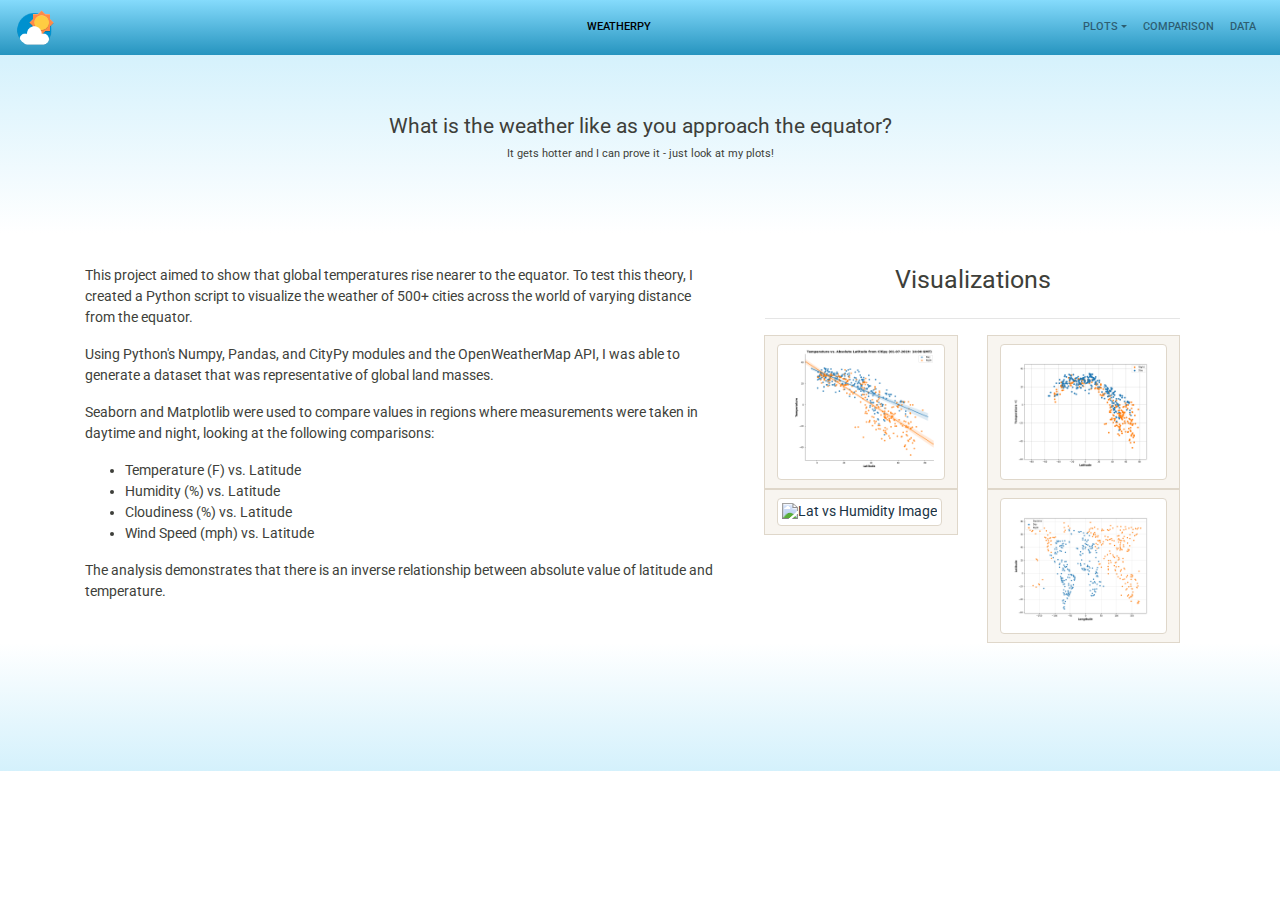
==== docs/index.html @ 298ac52f "fixed jumbo" ====
<!DOCTYPE html>
<html>

<head>
  <meta charset="UTF-8">
  <title>WeatherPy for the Web</title>
  <script src="https://code.jquery.com/jquery-3.3.1.slim.min.js" integrity="sha384-q8i/X+965DzO0rT7abK41JStQIAqVgRVzpbzo5smXKp4YfRvH+8abtTE1Pi6jizo" crossorigin="anonymous"></script>
  <script src="https://cdnjs.cloudflare.com/ajax/libs/popper.js/1.14.6/umd/popper.min.js" integrity="sha384-wHAiFfRlMFy6i5SRaxvfOCifBUQy1xHdJ/yoi7FRNXMRBu5WHdZYu1hA6ZOblgut" crossorigin="anonymous"></script>
  <script src="https://stackpath.bootstrapcdn.com/bootstrap/4.2.1/js/bootstrap.min.js" integrity="sha384-B0UglyR+jN6CkvvICOB2joaf5I4l3gm9GU6Hc1og6Ls7i6U/mkkaduKaBhlAXv9k" crossorigin="anonymous"></script>
  <link rel="stylesheet" href="bootstrap.css">
  <link rel="stylesheet" href="style.css">
  <link rel="stylesheet" href="_variables.css">
</head>


  <nav class="navbar navbar-expand-lg navbar-light navgrad fixed-top">
    <div class="ml-auto order-0 ml-auto">
      <a href="index.html"><img src="weather-icon.png" class="img-fluid rounded-circle" height="80" width="80" alt="WeatherPy logo"></a>
        <button class="navbar-toggler" type="button" data-toggle="collapse" data-target=".dual-collapse2">
            <span class="navbar-toggler-icon"></span>
        </button>
    </div>
      <div class="navbar-collapse collapse w-100 order-1 order-md-0 ml-auto">
          <ul class="navbar-nav ml-auto">
              <li class="nav-item active">
                  <a class="nav-link" href="index.html">WeatherPy</a>
              </li>
          </ul>
      </div>
      <div class="navbar-collapse collapse w-100 order-last dual-collapse2 mr-auto">
          <ul class="navbar-nav ml-auto">
            <li class="nav-item dropdown">
              <a class="nav-link dropdown-toggle dropdown-item:hover" data-toggle="dropdown"
              href="#" role="button" aria-haspopup="true" aria-expanded="false">Plots</a>
              <div class="dropdown-menu">
                <a class="dropdown-item" href="viz1.html">Temp vs. Abs. Latitude</a>
                <a class="dropdown-item" href="viz2.html">Temp vs. Real Latitude</a>
                <a class="dropdown-item" href="viz3.html">Humidity vs. Latitude</a>
                <a class="dropdown-item" href="viz4.html">Global summary</a>
                <div class="dropdown-divider"></div>
                  <a class="dropdown-item" href="index.html">Home</a>
              </div>
          </li>
          <li class="nav-item">
              <a class="nav-link" href="all-viz.html">Comparison</a>
          </li>
          <li class="nav-item">
              <a class="nav-link" href="data.html">Data</a>
          </li>
          </ul>
      </div>
  </nav>
<!-- THIS IS THE CONTENT PART -->
<body>
  <div class="jumbotron jumbotron-fluid jumbograd">
    <div class="container text-center p-t-3">
      <h4 class="large d-flex justify-content-center">
      What is the weather like as you approach the equator?
      </h4>
      <h4 class="small d-flex justify-content-center">
      It gets hotter and I can prove it - just look at my plots!
      </h4>
    </div>
  </div>

<div class="container">
  <div class="row">
    <div class="col-sm-12 col-md-7">
      <p>
        This project aimed to show that global temperatures rise nearer to the equator.
        To test this theory, I created a Python script to visualize the weather of 500+ cities
        across the world of varying distance from the equator.
          </p>
          <p>Using Python's Numpy, Pandas, and CityPy modules and the OpenWeatherMap API,
            I was able to generate a dataset that was representative of global land masses.</p>
      <p>
        Seaborn and Matplotlib were used to compare values in regions where
        measurements were taken in daytime and night, looking at the following comparisons:
      <ul>
        <li>
          Temperature (F) vs. Latitude</li>
        <li>
          Humidity (%) vs. Latitude
        </li>
        <li>
          Cloudiness (%) vs. Latitude
        </li>
        <li>
          Wind Speed (mph) vs. Latitude
        </li>
        </ul>
      <p>
        The analysis demonstrates that there is an inverse relationship between absolute value of latitude and temperature.
      </p>
    </div><!-- col -->
<!-- the sidebar -->
    <div class="col-sm-12 col-md-5">
      <div class="container">
        <div class="row">
            <div class="col-sm-12 d-flex justify-content-center">
              <h3>Visualizations</h3>
            </div>
          </div>
          <hr />
        <div class="row">
          <div class="col-md-6 col-sm-3"><a href="viz1.html" class="page-link">
            <img class="img-thumbnail" src="assets/temp-lat.png" alt="Abs Lat vs Temp Image"></a>
          </div>
          <div class="col-md-6 col-sm-3"><a href="viz2.html" class="page-link">
          <img class="img-thumbnail" src="assets/temp-real-lat.png" alt="Real Lat vs Temp Image"></a>
          </div>
          <div class="col-md-6 col-sm-3"><a href="viz3.html" class="page-link">
            <img class="img-thumbnail" src="assets/hum-lat.png" alt="Lat vs Humidity Image"></a>
          </div>
          <div class="col-md-6 col-sm-3"><a href="viz4.html" class="page-link">
            <img class="img-thumbnail" src="assets/randomness.png" alt="Randomness of cities Image"></a>
          </div>

        </div><!--row-->
      </div><!--container-->
    </div><!--col-->

    </div>
  </div>
  <!-- footer -->
<div class="jumbotron jumbotron-fluid jumbograd2"></div>
</body>

</html>
---- docs/style.css ----
.navgrad {
  background-image: linear-gradient(#85dbfc, #2694bf);
}
.jumbograd {
  background-image: linear-gradient(#d4f1fc, #fff);
}
.jumbograd2 {
  background-image: linear-gradient(#fff, #d4f1fc);
}
.navbar-collapse {
  justify-content: flex-end;
}

.box {
  min-height: 50px;
  padding: 5px;
  margin: 5px;
  font-weight: 800;
  color: #fff;
}

.skyblue {
  background: deepskyblue;
}

.purple {
  background: rebeccapurple;
}

.red {
  background: indianred;
}
body {
  margin-top: 50px;
}
table.dataTable thead .sorting:after,
table.dataTable thead .sorting:before,
table.dataTable thead .sorting_asc:after,
table.dataTable thead .sorting_asc:before,
table.dataTable thead .sorting_asc_disabled:after,
table.dataTable thead .sorting_asc_disabled:before,
table.dataTable thead .sorting_desc:after,
table.dataTable thead .sorting_desc:before,
table.dataTable thead .sorting_desc_disabled:after,
table.dataTable thead .sorting_desc_disabled:before {
  bottom: .5em;
}
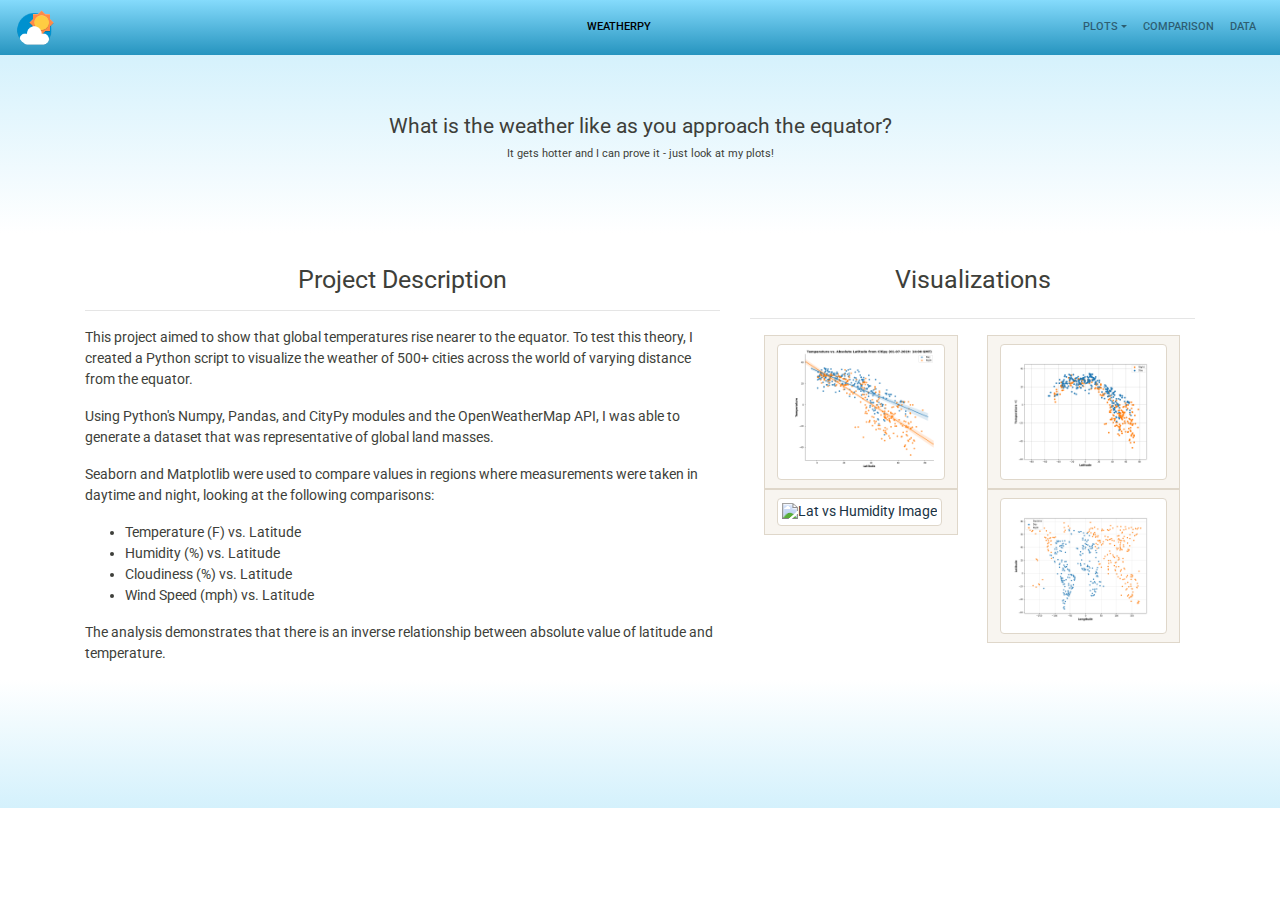
==== commit 5175685a: "fixed jumbotron for reals" ====
--- a/docs/index.html
+++ b/docs/index.html
@@ -1,8 +1,8 @@
 <!DOCTYPE html>
-<html>
+<html lang="en">
 
 <head>
-  <meta charset="UTF-8">
+  <meta charset="UTF-8" name="viewport" content="width=device-width, initial-scale=1.0">
   <title>WeatherPy for the Web</title>
   <script src="https://code.jquery.com/jquery-3.3.1.slim.min.js" integrity="sha384-q8i/X+965DzO0rT7abK41JStQIAqVgRVzpbzo5smXKp4YfRvH+8abtTE1Pi6jizo" crossorigin="anonymous"></script>
   <script src="https://cdnjs.cloudflare.com/ajax/libs/popper.js/1.14.6/umd/popper.min.js" integrity="sha384-wHAiFfRlMFy6i5SRaxvfOCifBUQy1xHdJ/yoi7FRNXMRBu5WHdZYu1hA6ZOblgut" crossorigin="anonymous"></script>
@@ -13,7 +13,7 @@
 </head>
 
 
-  <nav class="navbar navbar-expand-lg navbar-light navgrad fixed-top">
+  <nav class="navbar navbar-expand-lg navbar-light navgrad fixed-top clearfix">
     <div class="ml-auto order-0 ml-auto">
       <a href="index.html"><img src="weather-icon.png" class="img-fluid rounded-circle" height="80" width="80" alt="WeatherPy logo"></a>
         <button class="navbar-toggler" type="button" data-toggle="collapse" data-target=".dual-collapse2">
@@ -53,19 +53,25 @@
 <!-- THIS IS THE CONTENT PART -->
 <body>
   <div class="jumbotron jumbotron-fluid jumbograd">
-    <div class="container text-center p-t-3">
-      <h4 class="large d-flex justify-content-center">
-      What is the weather like as you approach the equator?
-      </h4>
-      <h4 class="small d-flex justify-content-center">
-      It gets hotter and I can prove it - just look at my plots!
-      </h4>
+    <div class="container">
+      <div class="row">
+        <div class="col-md-12">
+          <h4 class="text-center p-t-3 large d-flex justify-content-center">
+          What is the weather like as you approach the equator?
+          </h4>
+          <h4 class="small d-flex justify-content-center">
+          It gets hotter and I can prove it - just look at my plots!
+          </h4>
+        </div>
+      </div>
     </div>
   </div>
 
 <div class="container">
   <div class="row">
     <div class="col-sm-12 col-md-7">
+      <h3  class="d-flex justify-content-center">Project Description</h3>
+    <hr />
       <p>
         This project aimed to show that global temperatures rise nearer to the equator.
         To test this theory, I created a Python script to visualize the weather of 500+ cities
@@ -95,13 +101,11 @@
     </div><!-- col -->
 <!-- the sidebar -->
     <div class="col-sm-12 col-md-5">
-      <div class="container">
-        <div class="row">
             <div class="col-sm-12 d-flex justify-content-center">
               <h3>Visualizations</h3>
             </div>
-          </div>
           <hr />
+      <div class="container">
         <div class="row">
           <div class="col-md-6 col-sm-3"><a href="viz1.html" class="page-link">
             <img class="img-thumbnail" src="assets/temp-lat.png" alt="Abs Lat vs Temp Image"></a>
@@ -115,7 +119,6 @@
           <div class="col-md-6 col-sm-3"><a href="viz4.html" class="page-link">
             <img class="img-thumbnail" src="assets/randomness.png" alt="Randomness of cities Image"></a>
           </div>
-
         </div><!--row-->
       </div><!--container-->
     </div><!--col-->
--- a/docs/style.css
+++ b/docs/style.css
@@ -33,15 +33,7 @@
 body {
   margin-top: 50px;
 }
-table.dataTable thead .sorting:after,
-table.dataTable thead .sorting:before,
-table.dataTable thead .sorting_asc:after,
-table.dataTable thead .sorting_asc:before,
-table.dataTable thead .sorting_asc_disabled:after,
-table.dataTable thead .sorting_asc_disabled:before,
-table.dataTable thead .sorting_desc:after,
-table.dataTable thead .sorting_desc:before,
-table.dataTable thead .sorting_desc_disabled:after,
-table.dataTable thead .sorting_desc_disabled:before {
-  bottom: .5em;
-}
+@media (max-width: 576px) {
+  .jumbotron {
+    margin-top: 6rem;
+  }
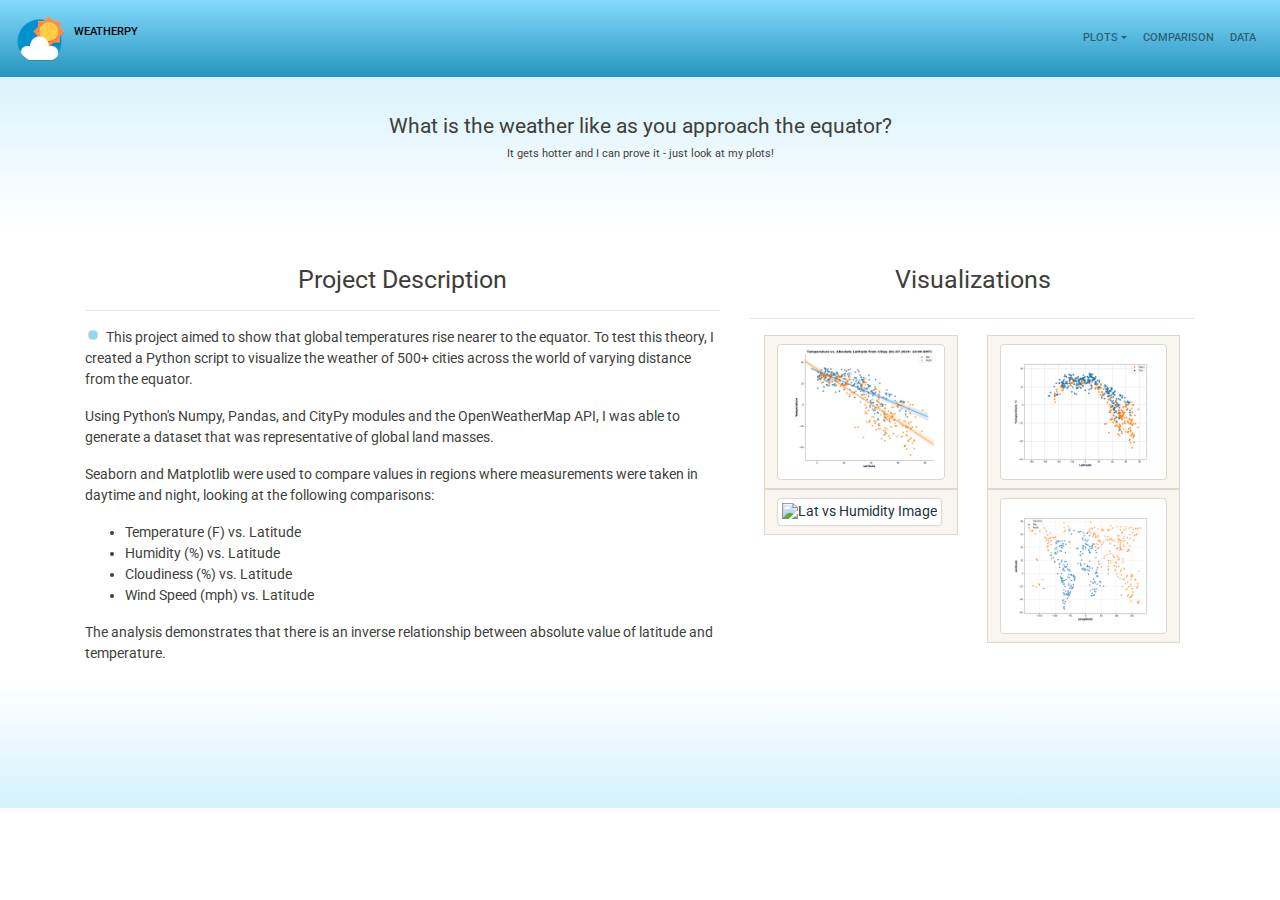
==== commit d33f954b: "fixed non-collapsing nav" ====
--- a/docs/index.html
+++ b/docs/index.html
@@ -7,49 +7,50 @@
   <script src="https://code.jquery.com/jquery-3.3.1.slim.min.js" integrity="sha384-q8i/X+965DzO0rT7abK41JStQIAqVgRVzpbzo5smXKp4YfRvH+8abtTE1Pi6jizo" crossorigin="anonymous"></script>
   <script src="https://cdnjs.cloudflare.com/ajax/libs/popper.js/1.14.6/umd/popper.min.js" integrity="sha384-wHAiFfRlMFy6i5SRaxvfOCifBUQy1xHdJ/yoi7FRNXMRBu5WHdZYu1hA6ZOblgut" crossorigin="anonymous"></script>
   <script src="https://stackpath.bootstrapcdn.com/bootstrap/4.2.1/js/bootstrap.min.js" integrity="sha384-B0UglyR+jN6CkvvICOB2joaf5I4l3gm9GU6Hc1og6Ls7i6U/mkkaduKaBhlAXv9k" crossorigin="anonymous"></script>
+  <link rel="stylesheet" href="https://use.fontawesome.com/releases/v5.7.1/css/all.css" integrity="sha384-fnmOCqbTlWIlj8LyTjo7mOUStjsKC4pOpQbqyi7RrhN7udi9RwhKkMHpvLbHG9Sr" crossorigin="anonymous">
   <link rel="stylesheet" href="bootstrap.css">
   <link rel="stylesheet" href="style.css">
   <link rel="stylesheet" href="_variables.css">
 </head>
 
-
-  <nav class="navbar navbar-expand-lg navbar-light navgrad fixed-top clearfix">
-    <div class="ml-auto order-0 ml-auto">
-      <a href="index.html"><img src="weather-icon.png" class="img-fluid rounded-circle" height="80" width="80" alt="WeatherPy logo"></a>
+<nav class="navbar navbar-expand-lg navbar-light navgrad fixed-top">
+  <!-- <div class="ml-auto order-first ml-auto"> -->
+  <div class="navbar-brand d-flex w-50 mr-auto">
+    <a href="index.html"><img src="weather-icon.png" class="img-fluid rounded-circle" height="50rem" width="50rem" alt="WeatherPy logo"></a>
+    <!-- <div class="navbar-collapse collapse w-100 order-first order-md-0 ml-auto">-->
+        <ul class="navbar-nav">
+            <li class="navbar-nav nav-item active">
+                <a class="nav-link" href="index.html">WeatherPy</a>
+            </li>
+        </ul>
+      </div>
         <button class="navbar-toggler" type="button" data-toggle="collapse" data-target=".dual-collapse2">
             <span class="navbar-toggler-icon"></span>
         </button>
     </div>
-      <div class="navbar-collapse collapse w-100 order-1 order-md-0 ml-auto">
-          <ul class="navbar-nav ml-auto">
-              <li class="nav-item active">
-                  <a class="nav-link" href="index.html">WeatherPy</a>
-              </li>
-          </ul>
-      </div>
-      <div class="navbar-collapse collapse w-100 order-last dual-collapse2 mr-auto">
-          <ul class="navbar-nav ml-auto">
-            <li class="nav-item dropdown">
-              <a class="nav-link dropdown-toggle dropdown-item:hover" data-toggle="dropdown"
-              href="#" role="button" aria-haspopup="true" aria-expanded="false">Plots</a>
-              <div class="dropdown-menu">
-                <a class="dropdown-item" href="viz1.html">Temp vs. Abs. Latitude</a>
-                <a class="dropdown-item" href="viz2.html">Temp vs. Real Latitude</a>
-                <a class="dropdown-item" href="viz3.html">Humidity vs. Latitude</a>
-                <a class="dropdown-item" href="viz4.html">Global summary</a>
-                <div class="dropdown-divider"></div>
-                  <a class="dropdown-item" href="index.html">Home</a>
-              </div>
-          </li>
-          <li class="nav-item">
-              <a class="nav-link" href="all-viz.html">Comparison</a>
-          </li>
-          <li class="nav-item">
-              <a class="nav-link" href="data.html">Data</a>
-          </li>
-          </ul>
-      </div>
-  </nav>
+    <div class="navbar-collapse collapse w-100 order-last dual-collapse2 mr-auto">
+        <ul class="navbar-nav ml-auto">
+          <li class="nav-item dropdown">
+            <a class="nav-link dropdown-toggle dropdown-item:hover" data-toggle="dropdown"
+            href="#" role="button" aria-haspopup="true" aria-expanded="false">Plots</a>
+            <div class="dropdown-menu">
+              <a class="dropdown-item" href="viz1.html">Temp vs. Abs. Latitude</a>
+              <a class="dropdown-item" href="viz2.html">Temp vs. Real Latitude</a>
+              <a class="dropdown-item" href="viz3.html">Humidity vs. Latitude</a>
+              <a class="dropdown-item" href="viz4.html">Global summary</a>
+              <div class="dropdown-divider"></div>
+                <a class="dropdown-item" href="index.html">Home</a>
+            </div>
+        </li>
+        <li class="nav-item">
+            <a class="nav-link" href="all-viz.html">Comparison</a>
+        </li>
+        <li class="nav-item">
+            <a class="nav-link" href="data.html">Data</a>
+        </li>
+        </ul>
+    </div>
+</nav>
 <!-- THIS IS THE CONTENT PART -->
 <body>
   <div class="jumbotron jumbotron-fluid jumbograd">
@@ -71,7 +72,7 @@
   <div class="row">
     <div class="col-sm-12 col-md-7">
       <h3  class="d-flex justify-content-center">Project Description</h3>
-    <hr />
+    <hr /><i class="fas fa-5x fa-globe img-inline float-left" height="100%" width="100%" alt="Cloud image"></i>
       <p>
         This project aimed to show that global temperatures rise nearer to the equator.
         To test this theory, I created a Python script to visualize the weather of 500+ cities
--- a/docs/style.css
+++ b/docs/style.css
@@ -11,25 +11,20 @@
   justify-content: flex-end;
 }
 
-.box {
-  min-height: 50px;
-  padding: 5px;
-  margin: 5px;
-  font-weight: 800;
-  color: #fff;
+.img-inline {
+  padding: 0.25rem;
+  background-color: #fff;
+  border: 1px solid #DFD7CA;
+  border-radius: 0.25rem;
+  margin: 0.2rem;
+  }
+.fa-globe {
+  margin-right: 0.5rem;
+  margin-bottom: 0.25rem;
+    background-color: #85dbfc;
+    color: #2694bf;
 }
 
-.skyblue {
-  background: deepskyblue;
-}
-
-.purple {
-  background: rebeccapurple;
-}
-
-.red {
-  background: indianred;
-}
 body {
   margin-top: 50px;
 }
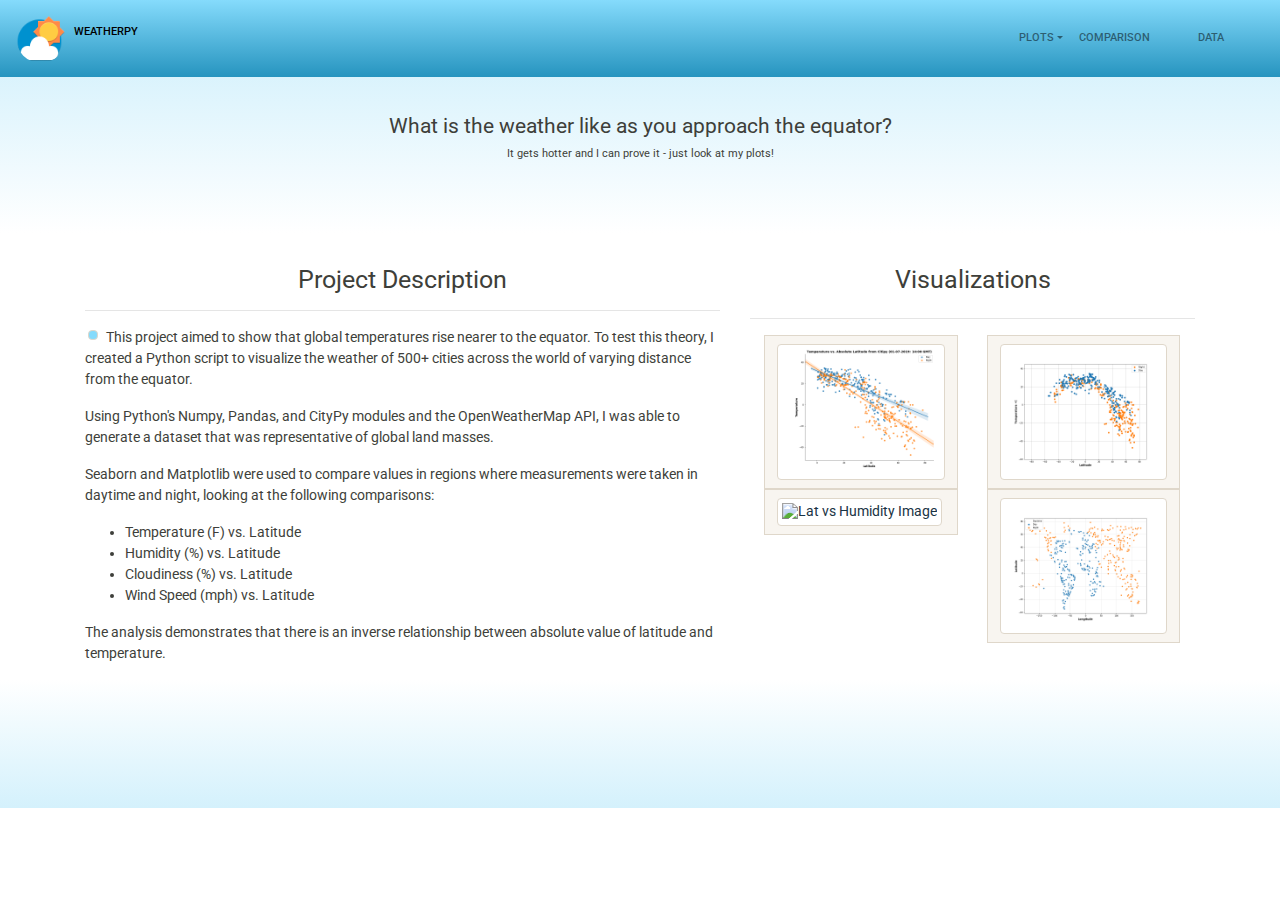
==== commit 961ef4d9: "another update" ====
--- a/docs/index.html
+++ b/docs/index.html
@@ -1,6 +1,5 @@
 <!DOCTYPE html>
 <html lang="en">
-
 <head>
   <meta charset="UTF-8" name="viewport" content="width=device-width, initial-scale=1.0">
   <title>WeatherPy for the Web</title>
@@ -11,46 +10,19 @@
   <link rel="stylesheet" href="bootstrap.css">
   <link rel="stylesheet" href="style.css">
   <link rel="stylesheet" href="_variables.css">
+  <script src="https://code.jquery.com/jquery-1.10.2.js"></script>
 </head>
+<!--Navigation bar-->
+<div id="nav-placeholder">
 
-<nav class="navbar navbar-expand-lg navbar-light navgrad fixed-top">
-  <!-- <div class="ml-auto order-first ml-auto"> -->
-  <div class="navbar-brand d-flex w-50 mr-auto">
-    <a href="index.html"><img src="weather-icon.png" class="img-fluid rounded-circle" height="50rem" width="50rem" alt="WeatherPy logo"></a>
-    <!-- <div class="navbar-collapse collapse w-100 order-first order-md-0 ml-auto">-->
-        <ul class="navbar-nav">
-            <li class="navbar-nav nav-item active">
-                <a class="nav-link" href="index.html">WeatherPy</a>
-            </li>
-        </ul>
-      </div>
-        <button class="navbar-toggler" type="button" data-toggle="collapse" data-target=".dual-collapse2">
-            <span class="navbar-toggler-icon"></span>
-        </button>
-    </div>
-    <div class="navbar-collapse collapse w-100 order-last dual-collapse2 mr-auto">
-        <ul class="navbar-nav ml-auto">
-          <li class="nav-item dropdown">
-            <a class="nav-link dropdown-toggle dropdown-item:hover" data-toggle="dropdown"
-            href="#" role="button" aria-haspopup="true" aria-expanded="false">Plots</a>
-            <div class="dropdown-menu">
-              <a class="dropdown-item" href="viz1.html">Temp vs. Abs. Latitude</a>
-              <a class="dropdown-item" href="viz2.html">Temp vs. Real Latitude</a>
-              <a class="dropdown-item" href="viz3.html">Humidity vs. Latitude</a>
-              <a class="dropdown-item" href="viz4.html">Global summary</a>
-              <div class="dropdown-divider"></div>
-                <a class="dropdown-item" href="index.html">Home</a>
-            </div>
-        </li>
-        <li class="nav-item">
-            <a class="nav-link" href="all-viz.html">Comparison</a>
-        </li>
-        <li class="nav-item">
-            <a class="nav-link" href="data.html">Data</a>
-        </li>
-        </ul>
-    </div>
-</nav>
+</div>
+
+<script>
+$(function(){
+  $("#nav-placeholder").load("nav.html");
+});
+</script>
+<!--end of Navigation bar-->
 <!-- THIS IS THE CONTENT PART -->
 <body>
   <div class="jumbotron jumbotron-fluid jumbograd">
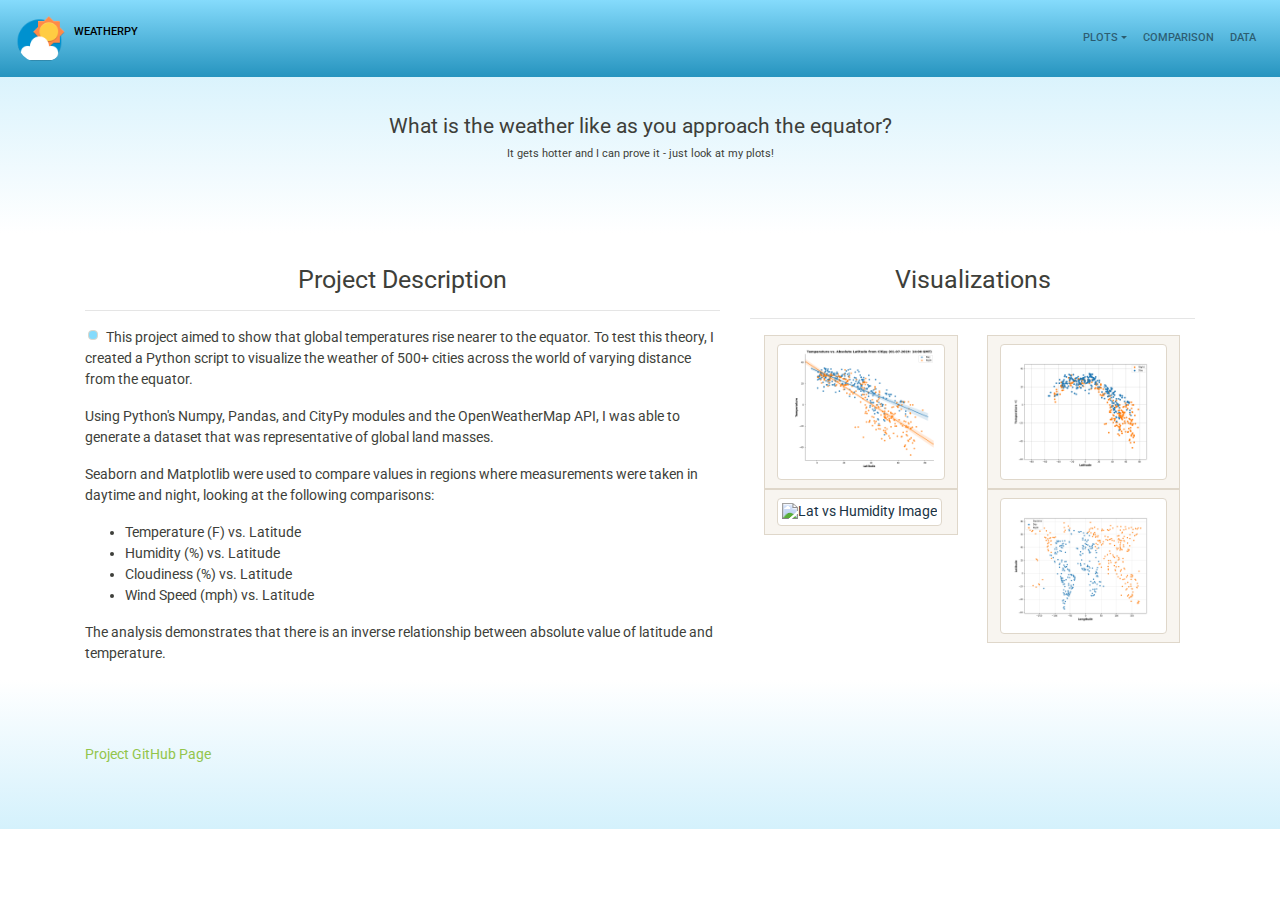
==== commit a2ec324c: "putting plot summary into viz pages and fixing unclosed div tags" ====
--- a/docs/index.html
+++ b/docs/index.html
@@ -10,18 +10,49 @@
   <link rel="stylesheet" href="bootstrap.css">
   <link rel="stylesheet" href="style.css">
   <link rel="stylesheet" href="_variables.css">
-  <script src="https://code.jquery.com/jquery-1.10.2.js"></script>
 </head>
-<!--Navigation bar-->
-<div id="nav-placeholder">
+<nav class="navbar navbar-expand-lg navbar-light navgrad fixed-top">
+  <!-- <div class="ml-auto order-first ml-auto"> -->
+  <div class="navbar-brand d-flex w-50 mr-auto">
+    <a href="index.html"><img src="weather-icon.png" class="img-fluid rounded-circle" height="50rem" width="50rem" alt="WeatherPy logo"></a>
+    <!-- <div class="navbar-collapse collapse w-100 order-first order-md-0 ml-auto">-->
+        <ul class="navbar-nav">
+            <li class="navbar-nav nav-item active">
+                <a class="nav-link" href="index.html">WeatherPy</a>
+            </li>
+        </ul>
+      </div>
+        <button class="navbar-toggler" type="button" data-toggle="collapse" data-target=".dual-collapse2">
+            <span class="navbar-toggler-icon"></span>
+        </button>
+    </div>
+    <div class="navbar-collapse collapse w-100 order-last dual-collapse2 mr-auto navbar-expand-sm">
+        <ul class="navbar-nav ml-auto">
+          <li class="nav-item dropdown">
+            <a class="nav-link dropdown-toggle dropdown-item:hover" data-toggle="dropdown"
+            href="#" role="button" aria-haspopup="true" aria-expanded="false">Plots</a>
+            <div class="dropdown-menu">
+              <a class="dropdown-item" href="viz1.html">Temp vs. Abs. Latitude</a>
+              <a class="dropdown-item" href="viz2.html">Temp vs. Real Latitude</a>
+              <a class="dropdown-item" href="viz3.html">Humidity vs. Latitude</a>
+              <a class="dropdown-item" href="viz4.html">Global summary</a>
+              <div class="dropdown-divider"></div>
+                <a class="dropdown-item" href="index.html">Home</a>
+            </div>
+        </li>
+        <li class="nav-item">
+            <a class="nav-link" href="all-viz.html">Comparison</a>
 
-</div>
+        </li>
+        <li class="nav-item">
+            <a class="nav-link" href="data.html">Data</a>
 
-<script>
-$(function(){
-  $("#nav-placeholder").load("nav.html");
-});
-</script>
+        </li>
+
+        </ul>
+    </div>
+</nav>
+
 <!--end of Navigation bar-->
 <!-- THIS IS THE CONTENT PART -->
 <body>
@@ -99,7 +130,14 @@
     </div>
   </div>
   <!-- footer -->
-<div class="jumbotron jumbotron-fluid jumbograd2"></div>
+<div class="jumbotron jumbotron-fluid jumbograd2">
+  <div class="container">
+    <div class="row">
+      <div class="col-md-12">
+      <span class="d-flex justify-content-left navbar-nav nav-item active"><a href="https://github.com/lweislo/API-Homework">Project GitHub Page</a></span></div>
+    </div>
+  </div>
+</div>
 </body>
 
 </html>
--- a/docs/style.css
+++ b/docs/style.css
@@ -24,11 +24,37 @@
     background-color: #85dbfc;
     color: #2694bf;
 }
+@mixin width {
+    width: auto !important;
+}
 
-body {
-  margin-top: 50px;
+table.table-fit {
+    width: auto !important;
+    table-layout: auto !important;
 }
+table.table-fit thead th, table.table-fit tfoot th {
+    width: auto !important;
+}
+table.table-fit tbody td, table.table-fit tfoot td {
+    width: auto !important;
+}
+#dtData {font-size: 0.75rem;}
+  body {
+    margin-top: 50px;
+  }
 @media (max-width: 576px) {
   .jumbotron {
-    margin-top: 6rem;
+    margin-top: 4.825rem;
   }
+    body {
+      margin-top: 20px;
+    }
+.nav > li.dropdown.open {
+    position: static;
+}
+.nav > li.dropdown.open .dropdown-menu {
+    display:table; width: 100%; text-align: center; left:0; right:0;
+}
+.dropdown-menu>li {
+    display: table-cell;
+}
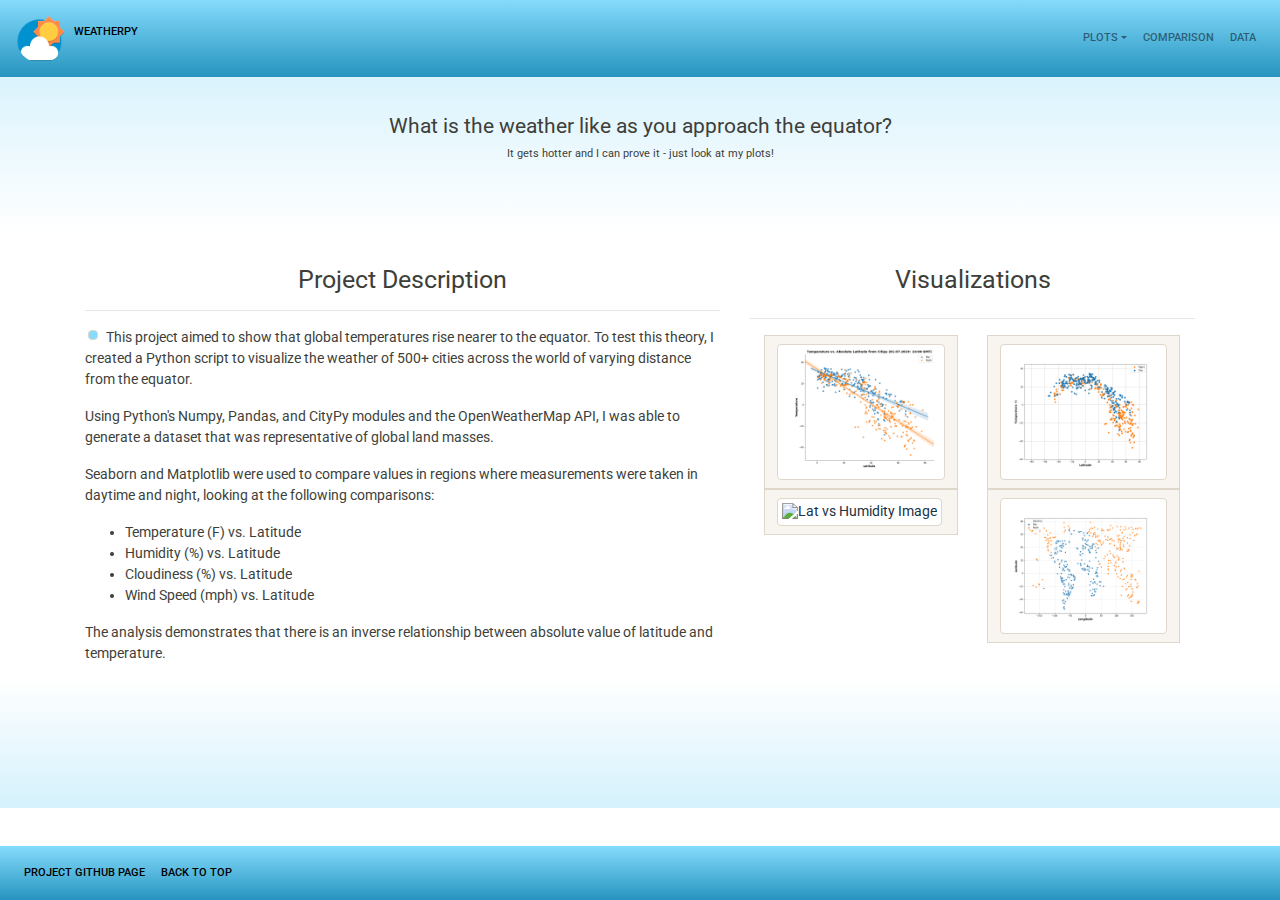
==== commit d77265d0: "Merge pull request #2 from lweislo/work" ====
--- a/docs/index.html
+++ b/docs/index.html
@@ -131,12 +131,16 @@
   </div>
   <!-- footer -->
 <div class="jumbotron jumbotron-fluid jumbograd2">
-  <div class="container">
-    <div class="row">
-      <div class="col-md-12">
-      <span class="d-flex justify-content-left navbar-nav nav-item active"><a href="https://github.com/lweislo/API-Homework">Project GitHub Page</a></span></div>
-    </div>
-  </div>
+
+      <nav class="navbar navbar-expand-lg navbar-light navgrad fixed-bottom">
+        <ul class="navbar-nav mr-auto">
+          <li class="navbar-nav nav-item active"><a href="https://github.com/lweislo/API-Homework" class="nav-link">Project GitHub Page</a>
+          </li>
+          <li class="navbar-nav nav-item active"><a href="#top" class="nav-link">Back to top</a>
+          </li>
+        <ul>
+        </nav>
+
 </div>
 </body>
 
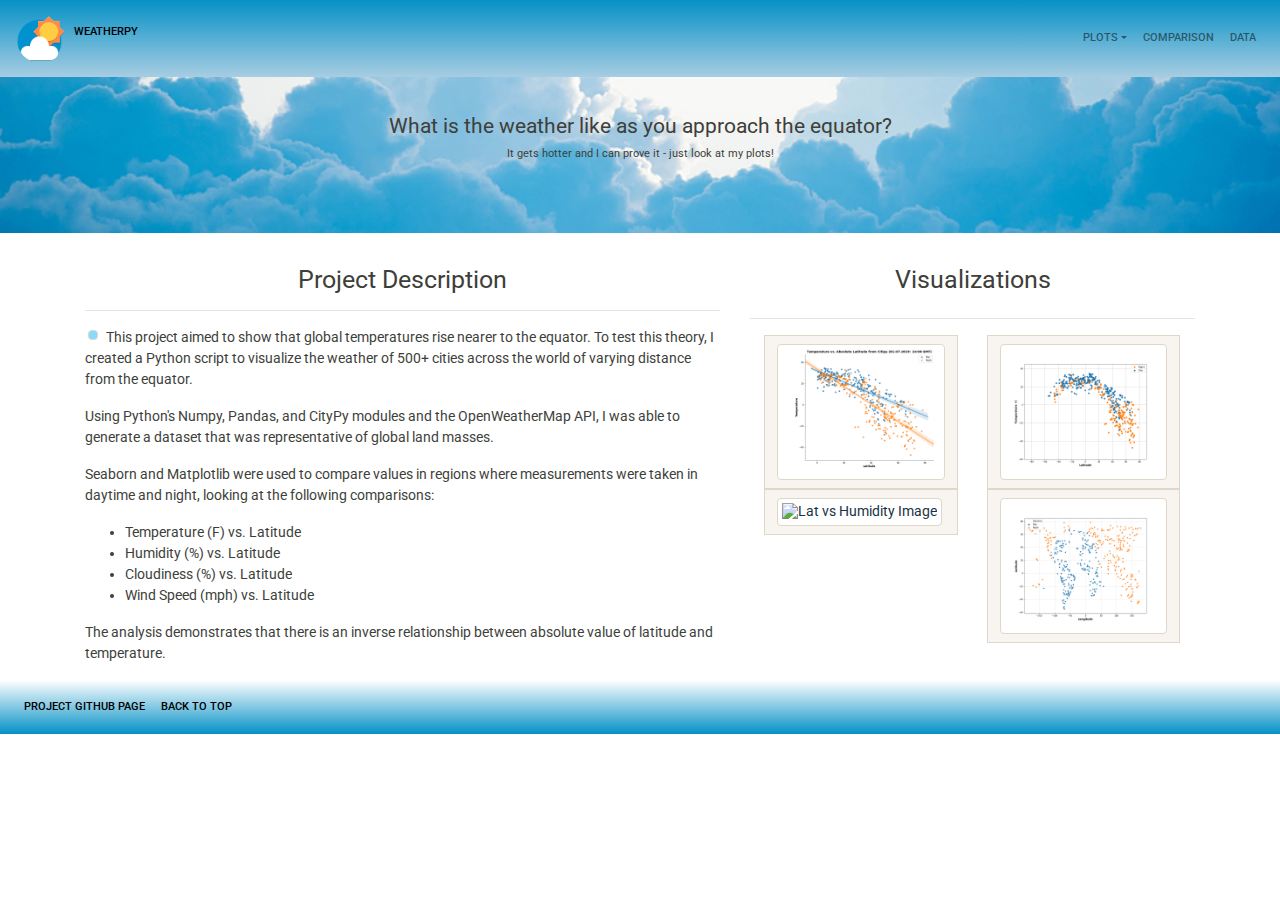
==== commit 494dbff6: "added background image and tweaked navbar color" ====
--- a/docs/index.html
+++ b/docs/index.html
@@ -56,7 +56,7 @@
 <!--end of Navigation bar-->
 <!-- THIS IS THE CONTENT PART -->
 <body>
-  <div class="jumbotron jumbotron-fluid jumbograd">
+  <div class="jumbotron jumbotron-fluid jumbotron-img">
     <div class="container">
       <div class="row">
         <div class="col-md-12">
@@ -130,18 +130,17 @@
     </div>
   </div>
   <!-- footer -->
-<div class="jumbotron jumbotron-fluid jumbograd2">
 
-      <nav class="navbar navbar-expand-lg navbar-light navgrad fixed-bottom">
-        <ul class="navbar-nav mr-auto">
-          <li class="navbar-nav nav-item active"><a href="https://github.com/lweislo/API-Homework" class="nav-link">Project GitHub Page</a>
-          </li>
-          <li class="navbar-nav nav-item active"><a href="#top" class="nav-link">Back to top</a>
-          </li>
-        <ul>
-        </nav>
 
-</div>
+<nav class="navbar navbar-expand-lg navbar-light jumbograd2">
+  <ul class="navbar-nav mr-auto">
+    <li class="navbar-nav nav-item active"><a href="https://github.com/lweislo/API-Homework" class="nav-link">Project GitHub Page</a>
+    </li>
+    <li class="navbar-nav nav-item active"><a href="#top" class="nav-link">Back to top</a>
+    </li>
+  <ul>
+  </nav>
+
 </body>
 
 </html>
--- a/docs/style.css
+++ b/docs/style.css
@@ -1,11 +1,17 @@
+.jumbotron-img{
+ background-image: url('assets/clouds.jpg');
+ background-size: cover;
+ background-position: top;
+ background-repeat: no-repeat;
+}
 .navgrad {
-  background-image: linear-gradient(#85dbfc, #2694bf);
+  background-image: linear-gradient(#0591c6, #a7cde2);
 }
 .jumbograd {
-  background-image: linear-gradient(#d4f1fc, #fff);
+  background-image: linear-gradient(#a7cde2, #fff);
 }
 .jumbograd2 {
-  background-image: linear-gradient(#fff, #d4f1fc);
+  background-image: linear-gradient(#fff, #0591c6);
 }
 .navbar-collapse {
   justify-content: flex-end;
